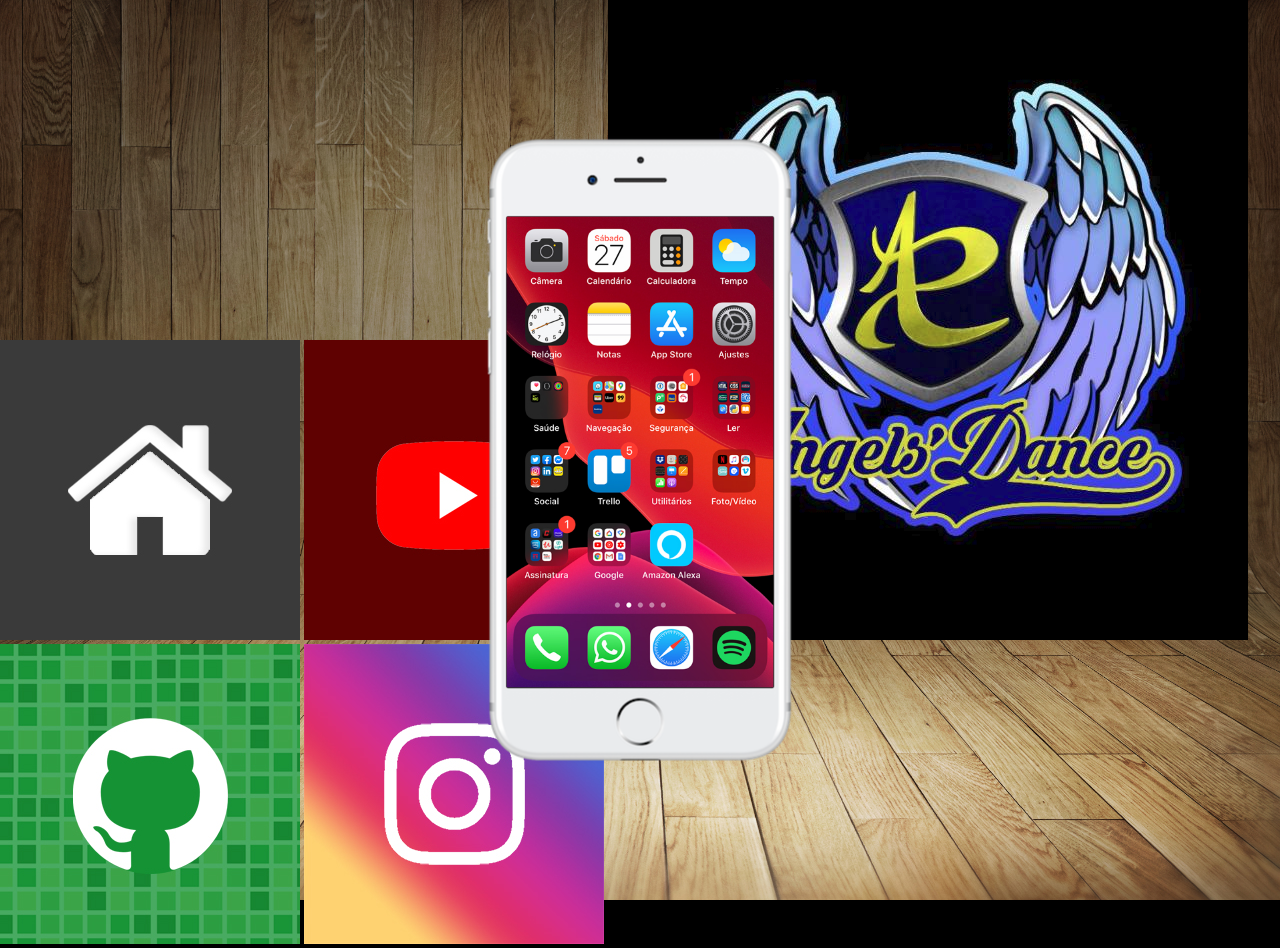
==== index.html @ 01893ac3 "Initial commit" ====
<DOCTYPE! html>
<html lang="PR-BR">

	<head>
		<meta charset="UTF-8">
		<meta http-equiv="XU-A Compatible" content="IE-edge">
		<meta name="viewport" content="widht=device-widht inicial-scale=1.0">
		<link rel="stylesheet" href="style.css">
		<link rel="shortcut icon" href="imagens_favicon/like.ico" type="image/x-icon">
		<title> Redes Sociais </title>
	</head>
	
<body>
	
	<main>
		
		<section id="telefone">
			<iframe src="home.html" name="tela" id="tela" frameborder="0" Seu navegador não é 				compatível com isso.></iframe>
		</section>
		
		<section id="redes-sociais">
			<a href="" target="tela"><img src="imagens/logo-home.jpg" alt="home"></a>
			<a href="" target="tela"><img src="imagens/logo-youtube.jpg" alt="youtube"></a>
			<a href="" target="tela"><img src="imagens/logo-angels.png" alt="angels"></a>
			<a href="" target="tela"><img src="imagens/logo-github.jpg" alt="github"></a>
			<a href="" target="tela"><img src="imagens/logo-instagram.jpg" alt="insta"></a>
		</section>
	
	</main>

</body>

</html>
---- style.css ----
@charset "UTF-8";

* {
	margin: 0px;
	padding: 0px;	
}

html, body {
	height: 100vh;
	width: 100vw;
	background-color: #000;
}

body {
	background: url("imagens/fundo-madeira.jpg") no-repeat top center;
	background-size: cover;
	background-attachment: fixed;
}

main {
	height: 100vh;
	position: relative;
}

section#telefone {
	position: absolute;
	top: 50%;
	left: 50%;
	transform: translate(-50%, -50%); 
	height: 627;
	width: 311px;
	background-color: green;
	background: url("imagens/frame-iphone.png") no-repeat;
	
}

iframe#tela {
	position: relative;
	top: 80px;
	left: 22px;
	height: 471;
	width: 267px;
}
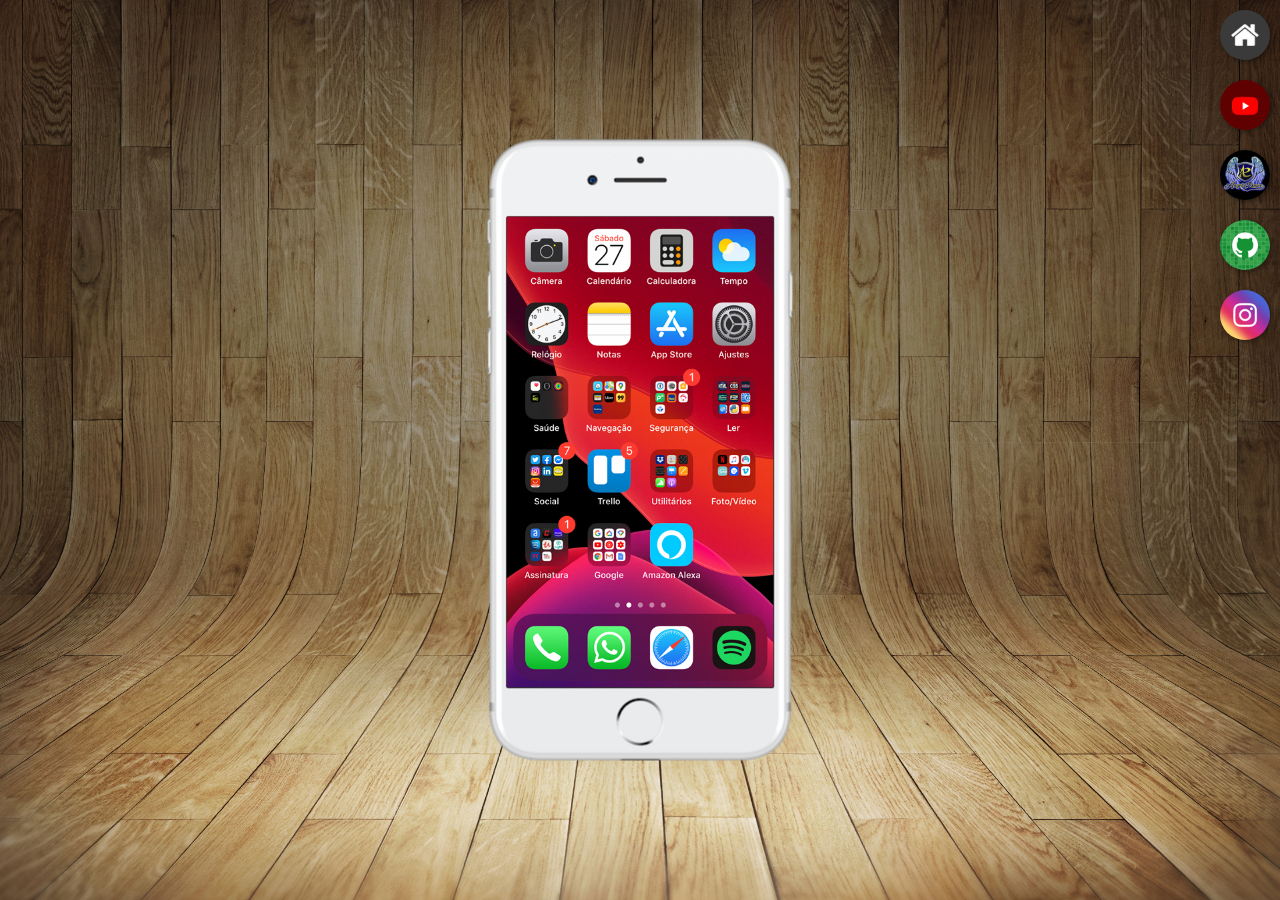
==== commit 74f5422f: "botões" ====
--- a/index.html
+++ b/index.html
@@ -19,10 +19,10 @@
 		</section>
 		
 		<section id="redes-sociais">
-			<a href="" target="tela"><img src="imagens/logo-home.jpg" alt="home"></a>
-			<a href="" target="tela"><img src="imagens/logo-youtube.jpg" alt="youtube"></a>
-			<a href="" target="tela"><img src="imagens/logo-angels.png" alt="angels"></a>
-			<a href="" target="tela"><img src="imagens/logo-github.jpg" alt="github"></a>
+			<a href="" target="tela"><img src="imagens/logo-home.jpg" alt="home"></a><br>
+			<a href="" target="tela"><img src="imagens/logo-youtube.jpg" alt="youtube"></a><br>
+			<a href="" target="tela"><img src="imagens/logo-angels.png" alt="angels"></a><br>
+			<a href="" target="tela"><img src="imagens/logo-github.jpg" alt="github"></a><br>
 			<a href="" target="tela"><img src="imagens/logo-instagram.jpg" alt="insta"></a>
 		</section>
 	
--- a/style.css
+++ b/style.css
@@ -8,13 +8,14 @@
 html, body {
 	height: 100vh;
 	width: 100vw;
-	background-color: #000;
 }
 
 body {
 	background: url("imagens/fundo-madeira.jpg") no-repeat top center;
 	background-size: cover;
 	background-attachment: fixed;
+	overflow-y:hidden;
+	overflow-x:hidden;
 }
 
 main {
@@ -29,7 +30,6 @@
 	transform: translate(-50%, -50%); 
 	height: 627;
 	width: 311px;
-	background-color: green;
 	background: url("imagens/frame-iphone.png") no-repeat;
 	
 }
@@ -41,3 +41,20 @@
 	height: 471;
 	width: 267px;
 }
+
+section#redes-sociais {
+	text-align: right;
+}
+
+section#redes-sociais img {
+		width: 50px;
+		margin: 10px;
+		border-radius: 50%;
+		box-shadow: 2px 2px 5px rgba(0, 0, 0, 0.400);
+		box-sizing: border-box;
+}
+
+section#redes-sociais img:hover {
+	border: 2px solid #ffffff40;
+	#transform: translate( -3px, -3px);
+}